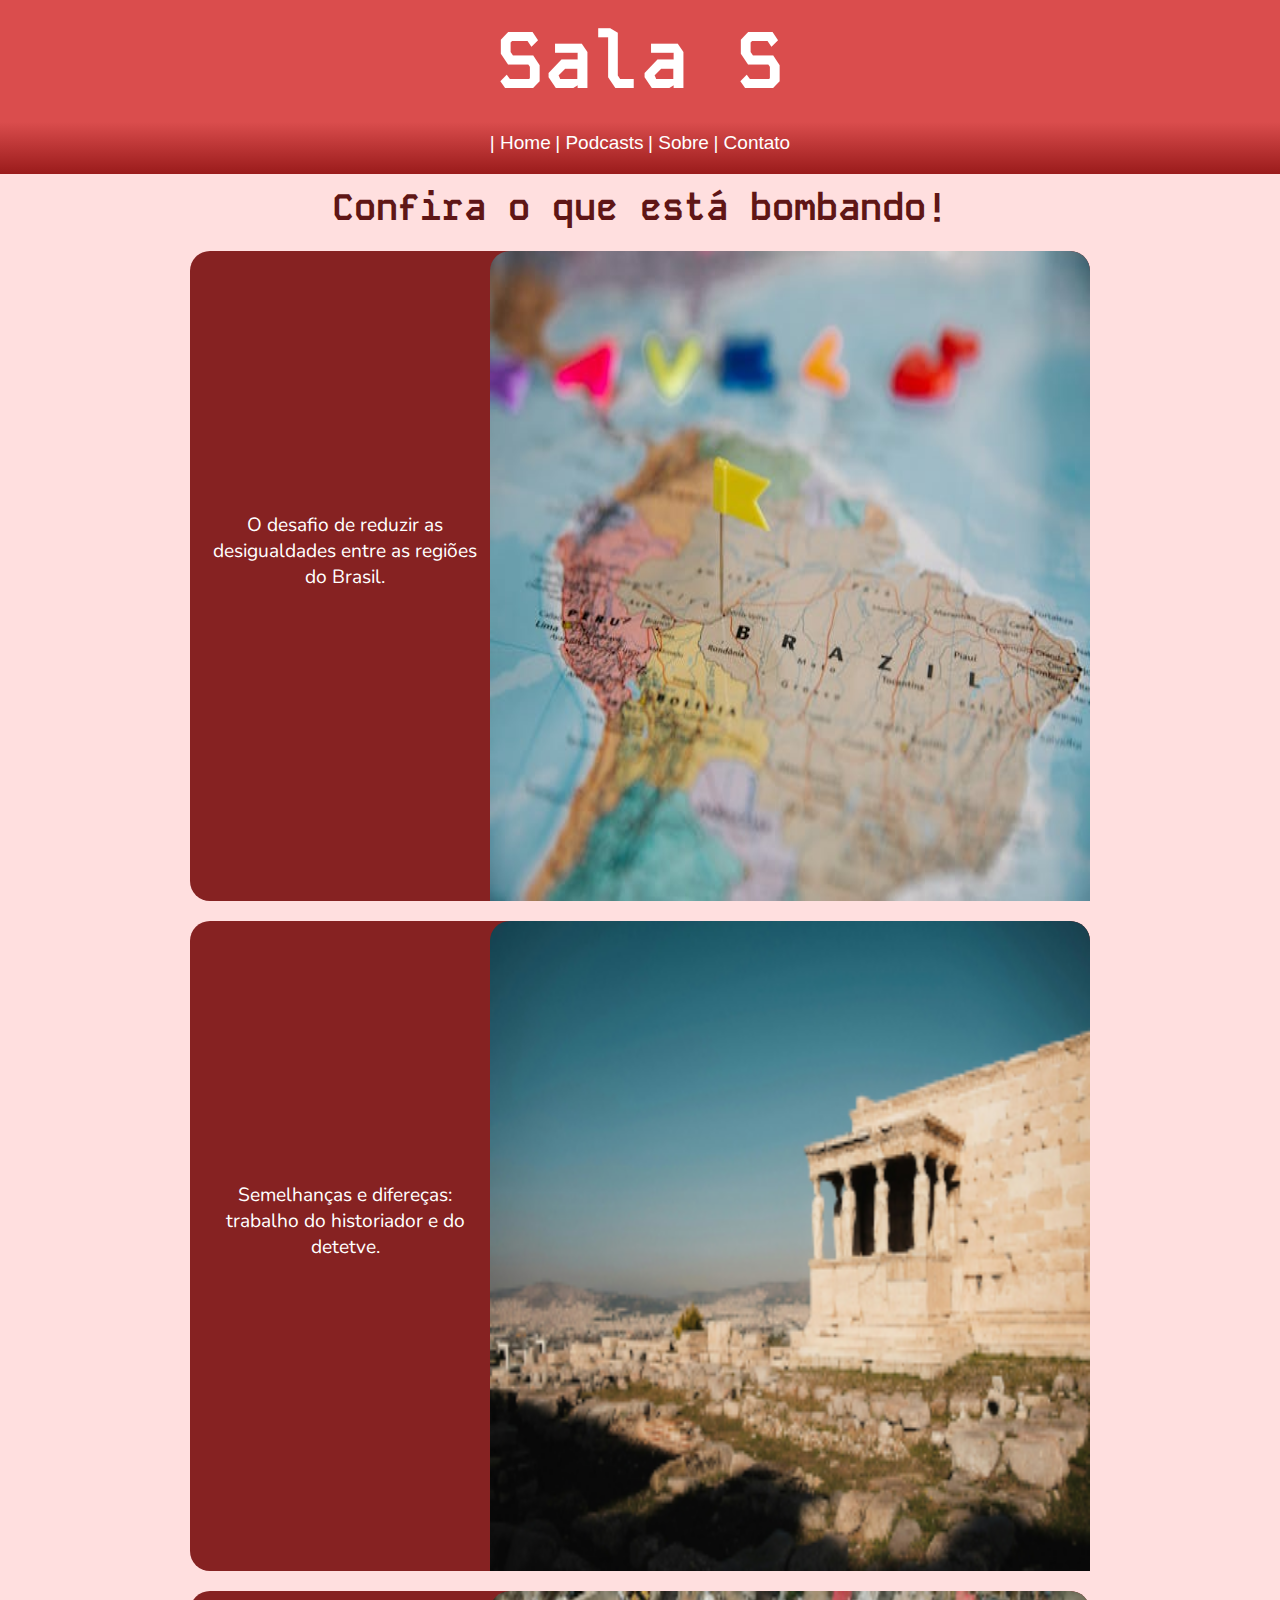
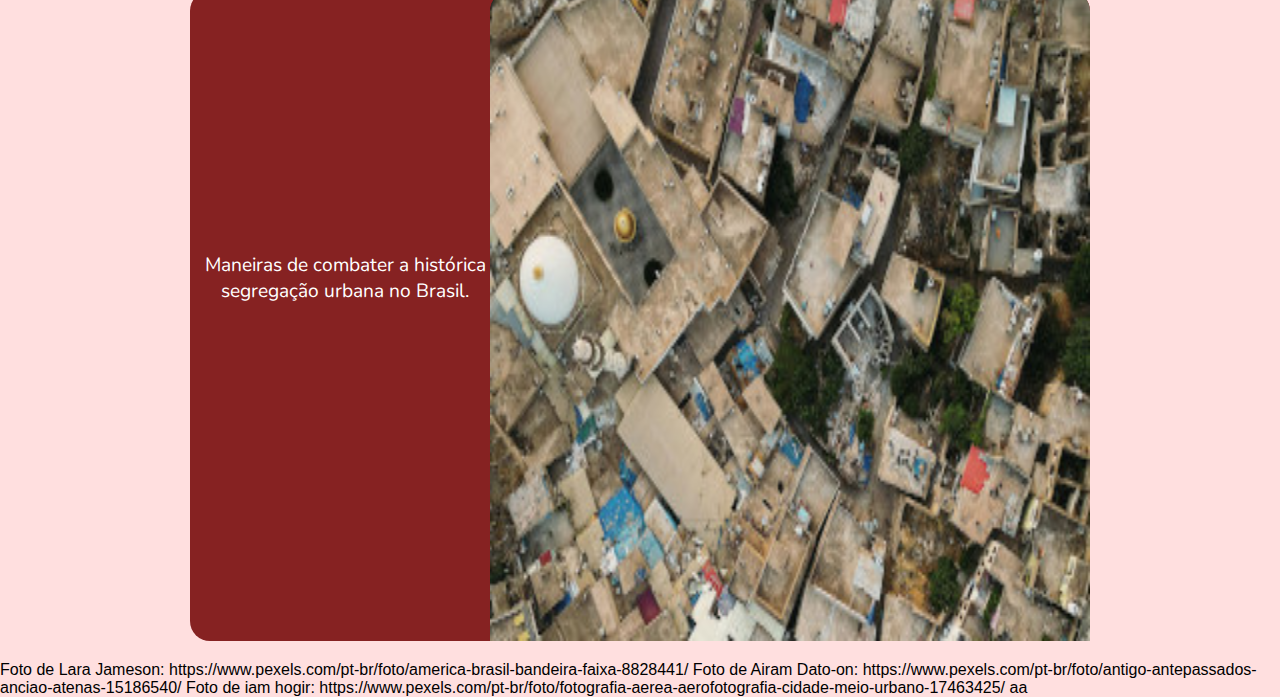
==== index.html @ a229bc6c "Mudança de nome!" ====
<!DOCTYPE html>
<html lang="pt-br">
<head>
    <meta charset="UTF-8">
    <meta name="viewport" content="width=device-width, initial-scale=1.0">
    <link rel="shortcut icon" href="imagens/favicon.png" type="image/x-icon">
    <link rel="stylesheet" href="estilos/mq.css">
    <link rel="stylesheet" href="estilos/style.css">
    <title>Pod Uai | Home</title>
</head>
<body>
    <header>
        <h1>Sala S</h1>
        <nav>
            <a href="index.html">Home</a>
            <a href="#">Podcasts</a>
            <a href="sobre.html">Sobre</a>
            <a href="#">Contato</a>
        </nav>
    </header>
    <main>
        <h2>Confira o que está bombando!</h2>
        <a href="podcast.html">
            <div class="geo">
                <img src="imagens/pexels-lara-jameson-8828441.jpg" alt="Fotografia apresentando o mapa do Brasil.">
                <p>O desafio de reduzir as desigualdades entre as regiões do Brasil.</p>
            </div>
        </a>
        <a href="#">
            <div class="geo">
                <img src="imagens/pexels-airam-datoon-15186540.jpg" alt="Imagem de Grécia.">
                <p >Semelhanças e difereças:  trabalho do historiador e do detetve.</p>
            </div>
        </a>
        <!-- style="height: 200px;" 
        
        style="margin-top: 30px;"-->
        <a href="#">
            <div class="geo">
                <img src="imagens/pexels-iam-hogir-17463425.jpg" alt="Favela vista de cima.">
                <p>Maneiras de combater a histórica segregação urbana no Brasil.</p>
            </div>
        </a>
    </main>
    <footer>
        Foto de Lara Jameson: https://www.pexels.com/pt-br/foto/america-brasil-bandeira-faixa-8828441/

        Foto de Airam Dato-on: https://www.pexels.com/pt-br/foto/antigo-antepassados-anciao-atenas-15186540/

        Foto de iam hogir: https://www.pexels.com/pt-br/foto/fotografia-aerea-aerofotografia-cidade-meio-urbano-17463425/
        
        aa
    </footer>
</body>
</html>
---- estilos/mq.css ----
@charset "UTF-8";

@import url('https://fonts.googleapis.com/css2?family=Nunito:ital,wght@0,200..1000;1,200..1000&display=swap');

@import url('https://fonts.googleapis.com/css2?family=Kode+Mono:wght@400..700&display=swap');


@media screen and (min-width: 768px) {
    main div.geo {
        min-width: 600px;
        min-height: 380px;
    }

    main div.geo img {
        min-width: 600px;
        border-radius: 20px 20px 0px 0px;
        height: 300px;
    }

    h2 {
        font-size: 2em;
    }    

    nav a {
        font-size: 19px;
    }
}

@media screen and (min-width: 1020px) {
    h2 {
        font-size: 2.3em;
    }

    main div.geo {
        min-width: 900px;
        min-height: 650px;
        /*position: relative;*/
    }

    main div.geo img {
        /*display: block;
        position: absolute;**/
        /*min-width: 400px;*/
        /*border-radius: 20px;*/
        height: 400px;
        float: right;
        width: 60%;
        height: 100%;

        /*top: 18%;*/
    }

    main div.geo p {
        font-family: var(--texto);
        padding-top: 29%;
        text-align: center;
        color: white;
        font-size: 1.2em;
    }
}
---- estilos/style.css ----
@import url('https://fonts.googleapis.com/css2?family=Nunito:ital,wght@0,200..1000;1,200..1000&display=swap');

@import url('https://fonts.googleapis.com/css2?family=Kode+Mono:wght@400..700&display=swap');

:root {
    --texto: Nunito;
    --titulo: Kode Mono;
}

* {
    font-family: Arial, Helvetica, sans-serif;
    margin: 0px;
    padding: 0px;
    box-sizing: border-box;
}

header > h1 {
    font-family: var(--titulo);
    font-size: 5em;
    background-color: rgb(218, 77, 77);
    padding: 10px;
    text-align: center;
    color: white;
}

header > nav {
    background-image: linear-gradient(to bottom, rgb(218, 77, 77), rgb(154, 27, 27));
    padding: 10px;
    text-align: center;
    padding-bottom: 20px;
}

header > nav > a::before {
    content: "| ";
}

header a {
    text-decoration: none;
    color: white;
}
header a:hover {
    color: rgb(108, 27, 27);
}

main h2 {
    font-family: var(--titulo);
    text-align: center;
    margin: 10px;
    color: rgb(95, 22, 22);
}

main div.geo {
    background-color: rgb(134, 34, 34);
    max-width: 300px;
    height: 325px;
    display: block;
    margin: 20px auto;
    border-radius: 20px;
}

main div.geo img {
    width: 300px;
    border-radius: 20px 20px 0px 0px;
}

main a {
    text-decoration: none;
}

main a div.geo:hover {
    box-shadow: 1px 1px 10px rgba(67, 3, 3, 0.232);
}

main div.geo p {
    font-family: var(--texto);
    margin: 20px 10px 10px 10px;
    text-align: center;
    color: white;
    font-size: 1.2em;
}

body, html {
    background-color: rgb(255, 223, 223);
}
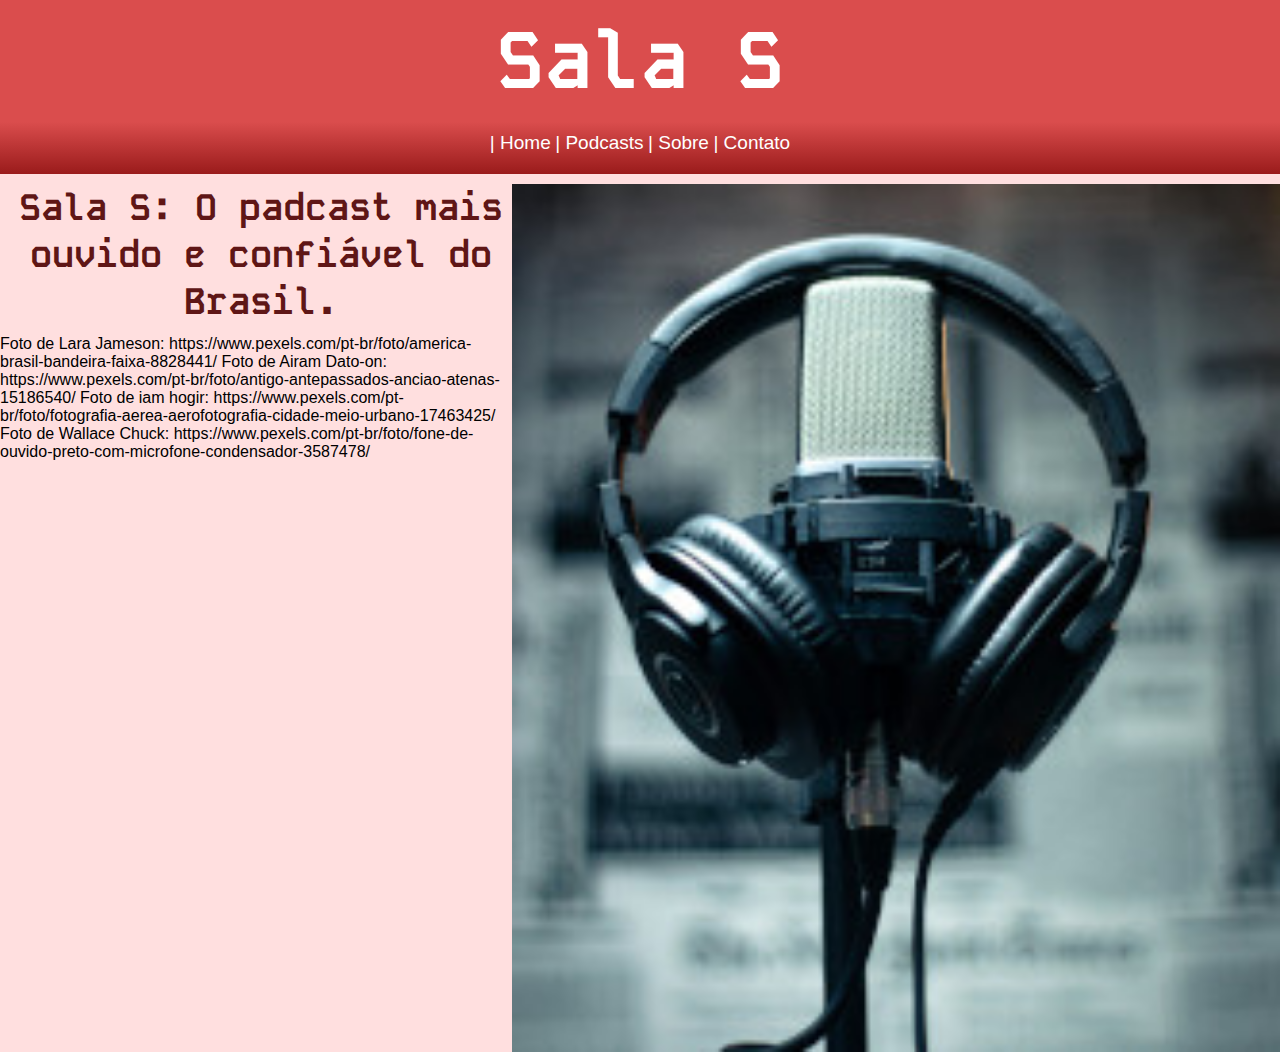
==== commit faefaefb: "." ====
--- a/index.html
+++ b/index.html
@@ -6,41 +6,23 @@
     <link rel="shortcut icon" href="imagens/favicon.png" type="image/x-icon">
     <link rel="stylesheet" href="estilos/mq.css">
     <link rel="stylesheet" href="estilos/style.css">
-    <title>Pod Uai | Home</title>
+    <title>Sala S | Home</title>
 </head>
 <body>
     <header>
         <h1>Sala S</h1>
         <nav>
             <a href="index.html">Home</a>
-            <a href="#">Podcasts</a>
+            <a href="podcast.html">Podcasts</a>
             <a href="sobre.html">Sobre</a>
             <a href="#">Contato</a>
         </nav>
     </header>
     <main>
-        <h2>Confira o que está bombando!</h2>
-        <a href="podcast.html">
-            <div class="geo">
-                <img src="imagens/pexels-lara-jameson-8828441.jpg" alt="Fotografia apresentando o mapa do Brasil.">
-                <p>O desafio de reduzir as desigualdades entre as regiões do Brasil.</p>
-            </div>
-        </a>
-        <a href="#">
-            <div class="geo">
-                <img src="imagens/pexels-airam-datoon-15186540.jpg" alt="Imagem de Grécia.">
-                <p >Semelhanças e difereças:  trabalho do historiador e do detetve.</p>
-            </div>
-        </a>
-        <!-- style="height: 200px;" 
-        
-        style="margin-top: 30px;"-->
-        <a href="#">
-            <div class="geo">
-                <img src="imagens/pexels-iam-hogir-17463425.jpg" alt="Favela vista de cima.">
-                <p>Maneiras de combater a histórica segregação urbana no Brasil.</p>
-            </div>
-        </a>
+        <div id="divum">
+            <img src="imagens/pexels-wallace-chuck-3587478.jpg" alt="Podcast. Um fone de ouvido e um microfone.">
+            <h2>Sala S: O padcast mais ouvido e confiável do Brasil.</h2>
+        </div>
     </main>
     <footer>
         Foto de Lara Jameson: https://www.pexels.com/pt-br/foto/america-brasil-bandeira-faixa-8828441/
@@ -49,7 +31,7 @@
 
         Foto de iam hogir: https://www.pexels.com/pt-br/foto/fotografia-aerea-aerofotografia-cidade-meio-urbano-17463425/
         
-        aa
+        Foto de Wallace Chuck: https://www.pexels.com/pt-br/foto/fone-de-ouvido-preto-com-microfone-condensador-3587478/
     </footer>
 </body>
 </html>--- a/estilos/style.css
+++ b/estilos/style.css
@@ -52,7 +52,7 @@
 main div.geo {
     background-color: rgb(134, 34, 34);
     max-width: 300px;
-    height: 325px;
+    height: 400px;
     display: block;
     margin: 20px auto;
     border-radius: 20px;
@@ -71,9 +71,16 @@
     box-shadow: 1px 1px 10px rgba(67, 3, 3, 0.232);
 }
 
+main div.geo audio.som {
+    width: 92%;
+    display: block;
+    margin: auto;
+
+}
+
 main div.geo p {
     font-family: var(--texto);
-    margin: 20px 10px 10px 10px;
+    margin: 20px 10px 30px 10px;
     text-align: center;
     color: white;
     font-size: 1.2em;
@@ -81,4 +88,9 @@
 
 body, html {
     background-color: rgb(255, 223, 223);
+}
+
+main div#divum img {
+    float: right;
+    width: 60%;
 }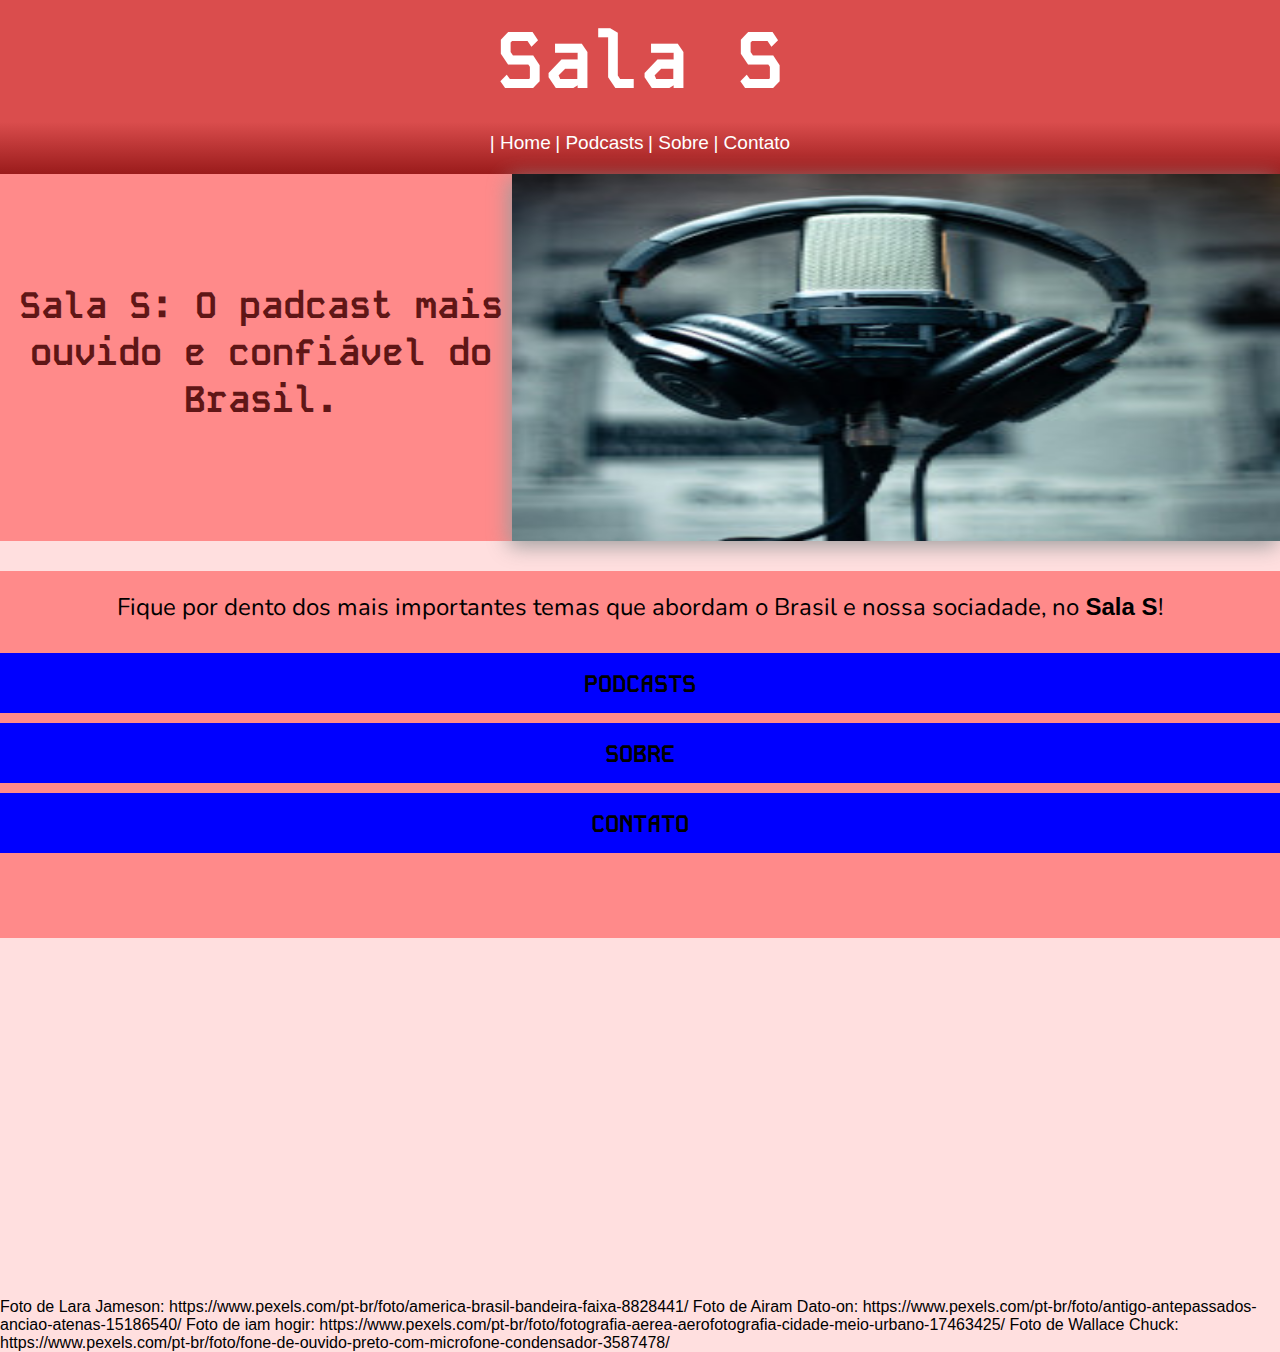
==== commit 7de21977: "." ====
--- a/index.html
+++ b/index.html
@@ -19,9 +19,21 @@
         </nav>
     </header>
     <main>
-        <div id="divum">
+        <div class="homediv" id="divum">
             <img src="imagens/pexels-wallace-chuck-3587478.jpg" alt="Podcast. Um fone de ouvido e um microfone.">
             <h2>Sala S: O padcast mais ouvido e confiável do Brasil.</h2>
+        </div>
+        <div class="homediv">
+            <p>Fique por dento dos mais importantes temas que abordam o Brasil e nossa sociadade, no <strong>Sala S</strong>!</p>
+            <div>
+                <p>PODCASTS</p>
+            </div>
+            <div>
+                <p>SOBRE</p>
+            </div>
+            <div>
+                <p>CONTATO</p>
+            </div>
         </div>
     </main>
     <footer>
--- a/estilos/style.css
+++ b/estilos/style.css
@@ -47,6 +47,7 @@
     text-align: center;
     margin: 10px;
     color: rgb(95, 22, 22);
+    
 }
 
 main div.geo {
@@ -93,4 +94,53 @@
 main div#divum img {
     float: right;
     width: 60%;
-}+    height: 367px;
+}
+
+footer {
+    margin-top: 40vh;
+}
+
+main div.homediv {
+    height: 367px;
+    background-color:rgb(255 138 138);
+    margin-bottom: 30px;
+}
+
+main div.homediv img {
+    box-shadow: -3px 5px 20px #9d9d9d
+}
+
+main div.homediv h2 {
+    margin-top: 0px;
+    padding-top: 108px;
+}
+
+div.homediv > p {
+    font-family: var(--texto);
+    font-size: 1.5em;
+    padding: 20px;
+    text-align: center;
+}
+
+div.homediv > div {
+    background-color: blue;
+    max-width: 100vw;
+    height: 60px;
+    margin-left: 50%;
+    position: relative;
+    margin: 10px auto;
+}
+
+div.homediv > div > p {
+    font-family: var(--titulo);
+    font-weight: bolder;
+    font-size: 1.5em;
+    position: absolute;   
+    
+    top: 50%;
+    left: 50%;
+
+    transform: translate(-50%, -50%);
+}
+
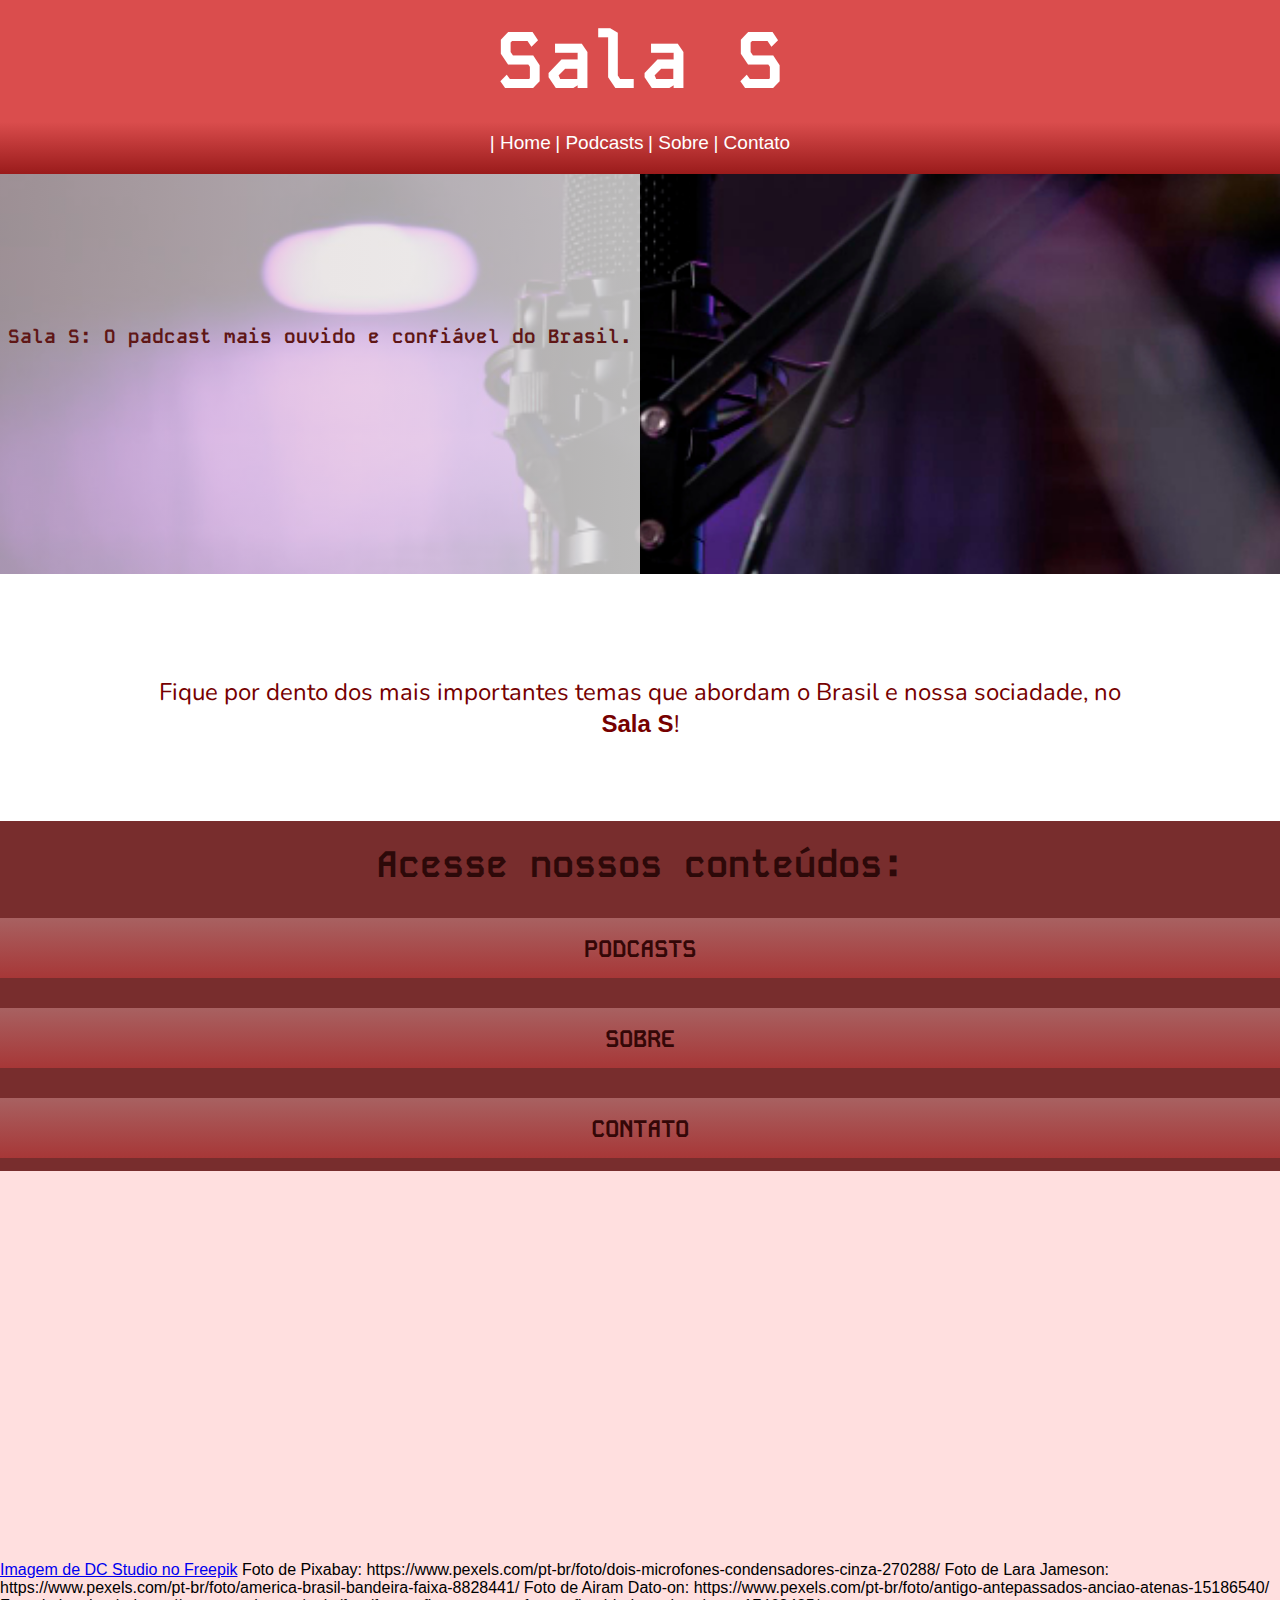
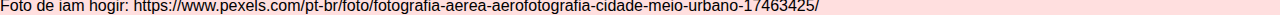
==== commit 06fb5313: "." ====
--- a/index.html
+++ b/index.html
@@ -20,30 +20,40 @@
     </header>
     <main>
         <div class="homediv" id="divum">
-            <img src="imagens/pexels-wallace-chuck-3587478.jpg" alt="Podcast. Um fone de ouvido e um microfone.">
             <h2>Sala S: O padcast mais ouvido e confiável do Brasil.</h2>
         </div>
-        <div class="homediv">
+        <div class="homediv" id="divdois">
             <p>Fique por dento dos mais importantes temas que abordam o Brasil e nossa sociadade, no <strong>Sala S</strong>!</p>
-            <div>
-                <p>PODCASTS</p>
-            </div>
-            <div>
-                <p>SOBRE</p>
-            </div>
-            <div>
-                <p>CONTATO</p>
-            </div>
+        </div>
+        <div class="homediv" id="divtres">
+            <h2>Acesse nossos conteúdos:</h2>
+            <a href="podcast.html">
+                <div>
+                    <p>PODCASTS</p>
+                </div>
+            </a>
+            <a href="sobre.html">
+                <div>
+                    <p>SOBRE</p>
+                </div>
+            </a>
+            <a href="#">
+                <div>
+                    <p>CONTATO</p>
+                </div>
+            </a>
         </div>
     </main>
     <footer>
+        <a href="https://br.freepik.com/fotos-gratis/[base64].htm#fromView=search&page=1&position=0&uuid=b8004767-1277-4fae-971d-16d5168f4e87">Imagem de DC Studio no Freepik</a>
+
+        Foto de Pixabay: https://www.pexels.com/pt-br/foto/dois-microfones-condensadores-cinza-270288/
+
         Foto de Lara Jameson: https://www.pexels.com/pt-br/foto/america-brasil-bandeira-faixa-8828441/
 
         Foto de Airam Dato-on: https://www.pexels.com/pt-br/foto/antigo-antepassados-anciao-atenas-15186540/
 
         Foto de iam hogir: https://www.pexels.com/pt-br/foto/fotografia-aerea-aerofotografia-cidade-meio-urbano-17463425/
-        
-        Foto de Wallace Chuck: https://www.pexels.com/pt-br/foto/fone-de-ouvido-preto-com-microfone-condensador-3587478/
     </footer>
 </body>
 </html>--- a/estilos/style.css
+++ b/estilos/style.css
@@ -91,28 +91,24 @@
     background-color: rgb(255, 223, 223);
 }
 
-main div#divum img {
+/*main div#divum img {
     float: right;
     width: 60%;
-    height: 367px;
-}
+    
+}*/
 
 footer {
     margin-top: 40vh;
 }
 
 main div.homediv {
-    height: 367px;
-    background-color:rgb(255 138 138);
-    margin-bottom: 30px;
-}
-
-main div.homediv img {
-    box-shadow: -3px 5px 20px #9d9d9d
-}
-
-main div.homediv h2 {
+    height: 267px;
+    /*background-color:rgb(255 138 138);*/
+}
+
+main div#divum h2 {
     margin-top: 0px;
+    font-size: 1.2em;
     padding-top: 108px;
 }
 
@@ -123,16 +119,17 @@
     text-align: center;
 }
 
-div.homediv > div {
-    background-color: blue;
+div.homediv > a > div {
+    background-color: rgb(167, 55, 55);
+    background-image: linear-gradient(to top, rgb(167, 55, 55), rgb(168, 97, 97));
     max-width: 100vw;
     height: 60px;
     margin-left: 50%;
     position: relative;
-    margin: 10px auto;
-}
-
-div.homediv > div > p {
+    /*margin: auto;*/
+}
+
+div.homediv > a > div > p {
     font-family: var(--titulo);
     font-weight: bolder;
     font-size: 1.5em;
@@ -144,3 +141,64 @@
     transform: translate(-50%, -50%);
 }
 
+main div#divum {
+    background-image: url('../imagens/43446.jpg');
+    background-position: bottom left;
+    background-repeat: no-repeat;
+    background-attachment: fixed;
+    background-size: cover;
+    height: 400px;
+    margin-bottom: 0px;
+    padding-bottom: 0px;
+}
+
+main div#divum h2 {
+    background-color: rgba(221, 210, 210, 0.21);
+    background-image: linear-gradient(to right, rgba(221, 210, 210, 0.571), rgba(235, 235, 235, 0.744));
+    margin: 0px;
+    padding: 0px;
+    height: 100%;
+    width: 50%;
+    padding-top: 150px;
+}
+
+main div#divdois {
+    background-color: rgb(255, 255, 255);
+    position: relative;
+    margin-bottom: 0px;
+}
+
+div#divdois p{
+    color: rgb(118, 0, 0);
+    width: 80%;
+    position: absolute;
+
+    top: 50%;
+    left: 50%;
+
+    transform: translate(-50%, -50%);
+}
+
+main div#divtres {
+    background-color: rgb(120, 45, 45);
+    height: 350px;
+    transform: translate(0px, -30px);
+}
+
+div#divtres > h2 {
+    color: rgb(45, 9, 9);
+}
+
+div#divtres h2 {
+    padding: 20px;
+}
+
+div#divtres div {
+    margin: auto;
+    margin-bottom: 30px;
+}
+
+div#divtres a {
+    text-decoration: none;
+    color: rgb(52, 7, 7);
+}
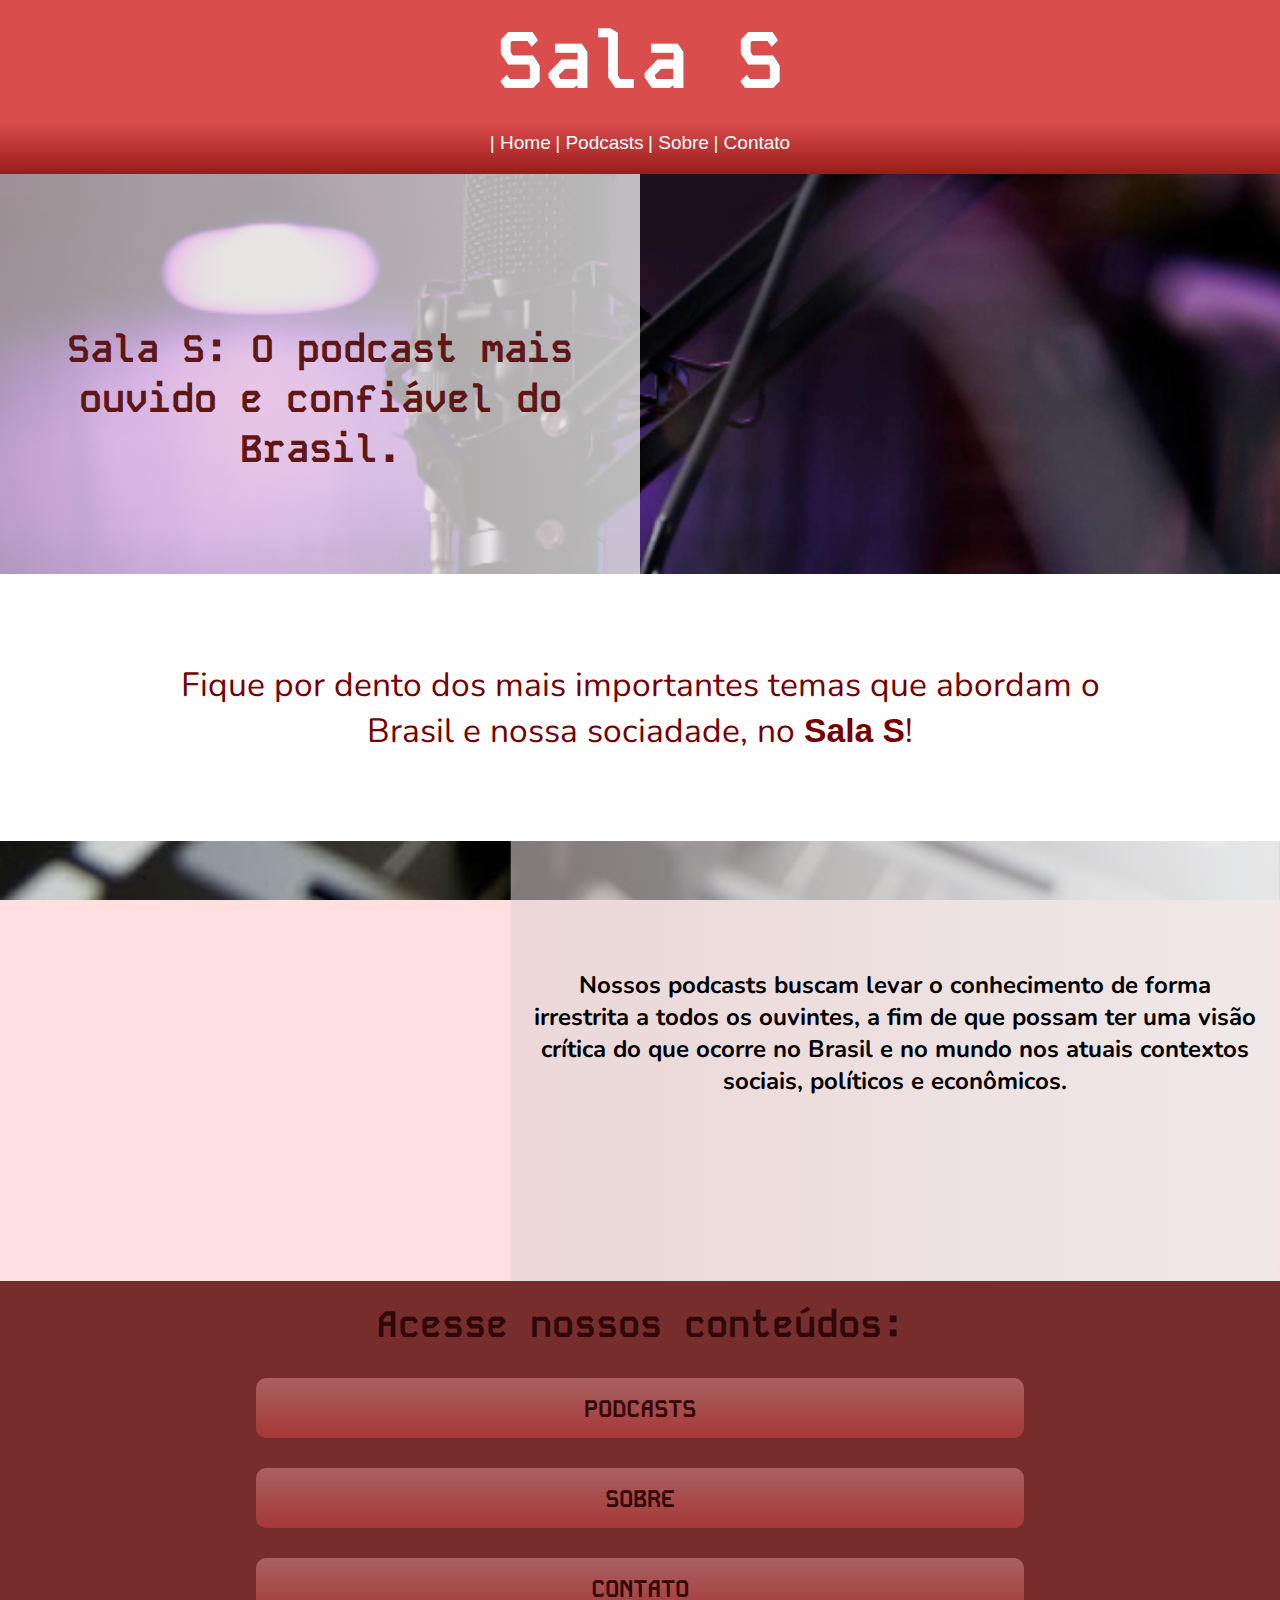
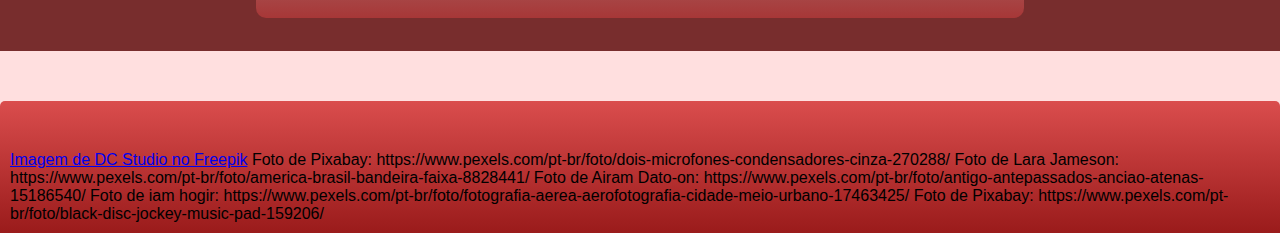
==== commit 493eec6e: "." ====
--- a/index.html
+++ b/index.html
@@ -12,18 +12,21 @@
     <header>
         <h1>Sala S</h1>
         <nav>
-            <a href="index.html">Home</a>
+            <a href="#">Home</a>
             <a href="podcast.html">Podcasts</a>
             <a href="sobre.html">Sobre</a>
-            <a href="#">Contato</a>
+            <a href="contato.html">Contato</a>
         </nav>
     </header>
     <main>
         <div class="homediv" id="divum">
-            <h2>Sala S: O padcast mais ouvido e confiável do Brasil.</h2>
+            <h2>Sala S: O podcast mais ouvido e confiável do Brasil.</h2>
         </div>
         <div class="homediv" id="divdois">
             <p>Fique por dento dos mais importantes temas que abordam o Brasil e nossa sociadade, no <strong>Sala S</strong>!</p>
+        </div>
+        <div class="homediv" id="divquatro">
+            <p>Nossos podcasts buscam levar o conhecimento de forma irrestrita a todos os ouvintes, a fim de que possam ter uma visão crítica do que ocorre no Brasil e no mundo nos atuais contextos sociais, políticos e econômicos.</p>
         </div>
         <div class="homediv" id="divtres">
             <h2>Acesse nossos conteúdos:</h2>
@@ -54,6 +57,8 @@
         Foto de Airam Dato-on: https://www.pexels.com/pt-br/foto/antigo-antepassados-anciao-atenas-15186540/
 
         Foto de iam hogir: https://www.pexels.com/pt-br/foto/fotografia-aerea-aerofotografia-cidade-meio-urbano-17463425/
+
+        Foto de Pixabay: https://www.pexels.com/pt-br/foto/black-disc-jockey-music-pad-159206/
     </footer>
 </body>
 </html>--- a/estilos/mq.css
+++ b/estilos/mq.css
@@ -8,7 +8,7 @@
 @media screen and (min-width: 768px) {
     main div.geo {
         min-width: 600px;
-        min-height: 380px;
+        min-height: 450px;
     }
 
     main div.geo img {
@@ -24,6 +24,18 @@
     nav a {
         font-size: 19px;
     }
+
+    main div#divum {
+        font-size: 1.5em;
+    }
+
+    main div#divdois {
+        font-size: 1.4em;
+    }
+
+    main div#divtres div {
+        max-width: 60%;
+    }
 }
 
 @media screen and (min-width: 1020px) {
@@ -33,7 +45,7 @@
 
     main div.geo {
         min-width: 900px;
-        min-height: 650px;
+        min-height: 750px;
         /*position: relative;*/
     }
 
@@ -45,9 +57,14 @@
         height: 400px;
         float: right;
         width: 60%;
-        height: 100%;
+        height: 85%;
 
         /*top: 18%;*/
+    }
+
+    main div.geo audio {
+        display: block;
+        transform: translate(0px, 30px);
     }
 
     main div.geo p {
@@ -57,4 +74,12 @@
         color: white;
         font-size: 1.2em;
     }
+
+    main div#divum {
+        font-size: 2em;
+    }
+
+    main div#divtres div {
+        max-width: 60%;
+    }
 }--- a/estilos/style.css
+++ b/estilos/style.css
@@ -98,7 +98,10 @@
 }*/
 
 footer {
-    margin-top: 40vh;
+    margin-top: 20px;
+    background-image: linear-gradient(to top, rgb(154, 27, 27), rgb(218, 77, 77));
+    padding: 50px 10px 10px 10px;
+    border-radius: 5px 5px 0px 0px;
 }
 
 main div.homediv {
@@ -122,8 +125,9 @@
 div.homediv > a > div {
     background-color: rgb(167, 55, 55);
     background-image: linear-gradient(to top, rgb(167, 55, 55), rgb(168, 97, 97));
-    max-width: 100vw;
+    max-width: 90vw;
     height: 60px;
+    border-radius: 10px;
     margin-left: 50%;
     position: relative;
     /*margin: auto;*/
@@ -143,7 +147,7 @@
 
 main div#divum {
     background-image: url('../imagens/43446.jpg');
-    background-position: bottom left;
+    background-position: center center;
     background-repeat: no-repeat;
     background-attachment: fixed;
     background-size: cover;
@@ -181,7 +185,7 @@
 
 main div#divtres {
     background-color: rgb(120, 45, 45);
-    height: 350px;
+    height: 370px;
     transform: translate(0px, -30px);
 }
 
@@ -202,3 +206,33 @@
     text-decoration: none;
     color: rgb(52, 7, 7);
 }
+
+div#divquatro {
+    font-family: var(--texto);
+    height: 460px;
+
+    background-image: url('../imagens/pexels-pixabay-159206.jpg');
+    background-repeat: no-repeat;
+    background-position: center center;
+    background-size: cover;
+    background-attachment: fixed;
+}
+
+div#divquatro p {
+    background-image: linear-gradient(to right, rgba(221, 210, 210, 0.571), rgba(235, 235, 235, 0.744));
+
+    width: 60%;
+    height: 100%;
+
+    color: black;
+    font-weight: bolder;
+
+    transform: translate(66.5%);
+
+    padding-top: 10%;
+}
+
+img.foto {
+    border-radius: 50%;
+    margin: 10px;
+}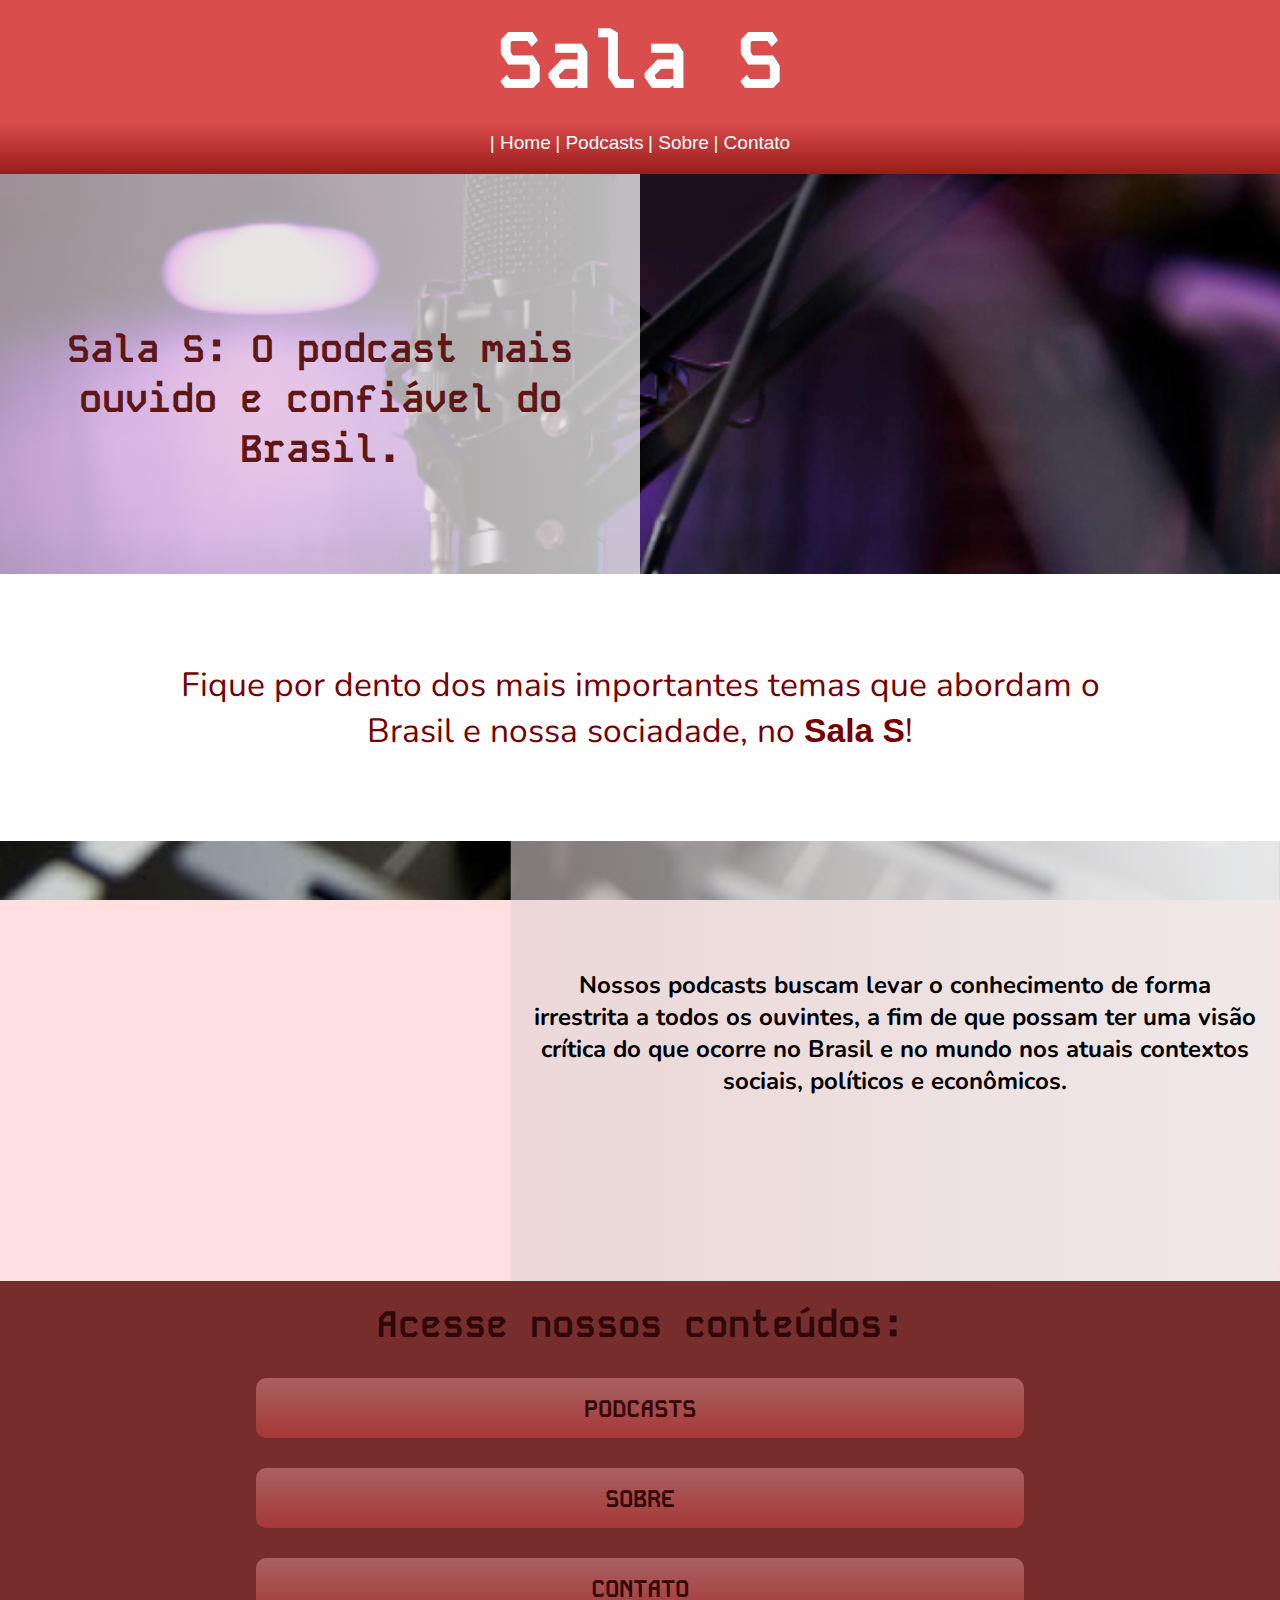
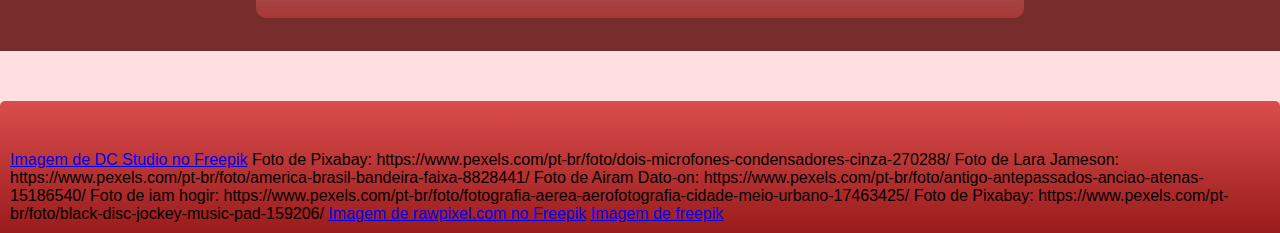
==== commit e0e5e72e: "erro 01 desfeito" ====
--- a/index.html
+++ b/index.html
@@ -59,6 +59,10 @@
         Foto de iam hogir: https://www.pexels.com/pt-br/foto/fotografia-aerea-aerofotografia-cidade-meio-urbano-17463425/
 
         Foto de Pixabay: https://www.pexels.com/pt-br/foto/black-disc-jockey-music-pad-159206/
+
+        <a href="https://br.freepik.com/vetores-gratis/conjunto-de-icones-de-vetor-de-tecnologia-medica-para-saude-e-bem-estar_16251902.htm#fromView=search&page=1&position=1&uuid=15480e4c-a7ff-4d54-a8c3-34dbfd617db5">Imagem de rawpixel.com no Freepik</a>
+
+        <a href="https://br.freepik.com/fotos-gratis/filhos-medios-com-dispositivos-internos_16923078.htm#fromView=search&page=1&position=2&uuid=eecc8c8a-805f-4675-9d3d-be52b7864382">Imagem de freepik</a>
     </footer>
 </body>
 </html>--- a/estilos/style.css
+++ b/estilos/style.css
@@ -13,6 +13,16 @@
     padding: 0px;
     box-sizing: border-box;
 }
+
+body, html {
+    background-color: rgb(255, 223, 223);
+}
+
+/*main div#divum img {
+    float: right;
+    width: 60%;
+    
+}*/
 
 header > h1 {
     font-family: var(--titulo);
@@ -85,23 +95,6 @@
     text-align: center;
     color: white;
     font-size: 1.2em;
-}
-
-body, html {
-    background-color: rgb(255, 223, 223);
-}
-
-/*main div#divum img {
-    float: right;
-    width: 60%;
-    
-}*/
-
-footer {
-    margin-top: 20px;
-    background-image: linear-gradient(to top, rgb(154, 27, 27), rgb(218, 77, 77));
-    padding: 50px 10px 10px 10px;
-    border-radius: 5px 5px 0px 0px;
 }
 
 main div.homediv {
@@ -232,7 +225,61 @@
     padding-top: 10%;
 }
 
+div.contato {
+    background-image: linear-gradient(to left, rgb(172, 119, 119), rgb(119, 39, 39));
+    padding: 15px;
+    margin: 10px;
+    border-radius: 10px;
+    height: 300px;
+    position: relative;
+}
+
+div.contato > div.inside > img {
+    left: 50%;
+    float: left;
+    /*transform: translate(0%, 55px);*/
+}
+
+div.contato > p {
+    margin-top: 0px;
+    margin-right: 8px;
+    transform: translate(13px);
+    font-family: var(--texto);
+    color: black;
+    font-weight: bold;
+}
+
+div.inside {
+    text-align: center;
+    position: absolute;  
+    top: 25%;
+    
+    
+}
+
 img.foto {
     border-radius: 50%;
-    margin: 10px;
+    right: 10px;
+}
+
+div.inside ul {
+    margin-top: 5px;
+    list-style-type: '\1F4CE';
+    list-style-position: inside;
+}
+
+div.inside a {
+    text-decoration: none;
+    color: rgb(45, 9, 9);
+}
+
+div.inside a:hover {
+    color: rgb(255, 187, 0);
+}
+
+footer {
+    margin-top: 20px;
+    background-image: linear-gradient(to top, rgb(154, 27, 27), rgb(218, 77, 77));
+    padding: 50px 10px 10px 10px;
+    border-radius: 5px 5px 0px 0px;
 }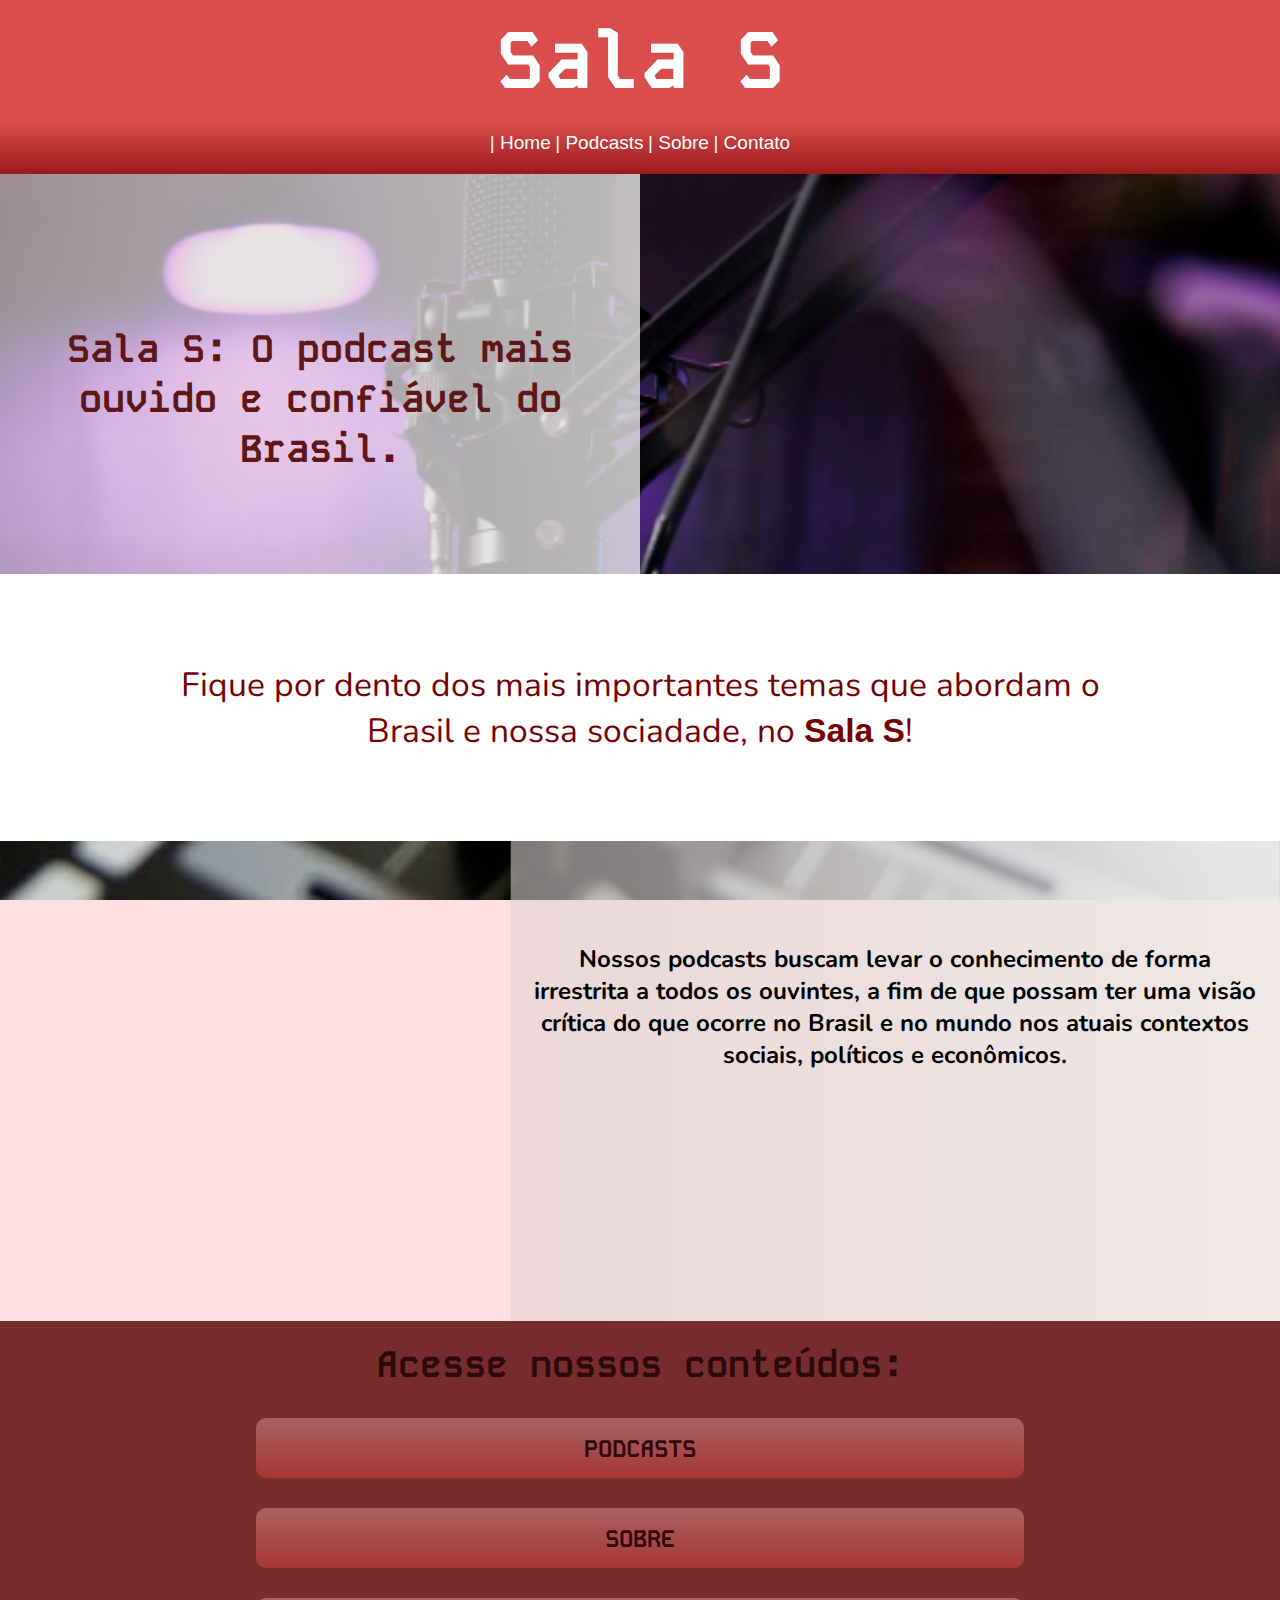
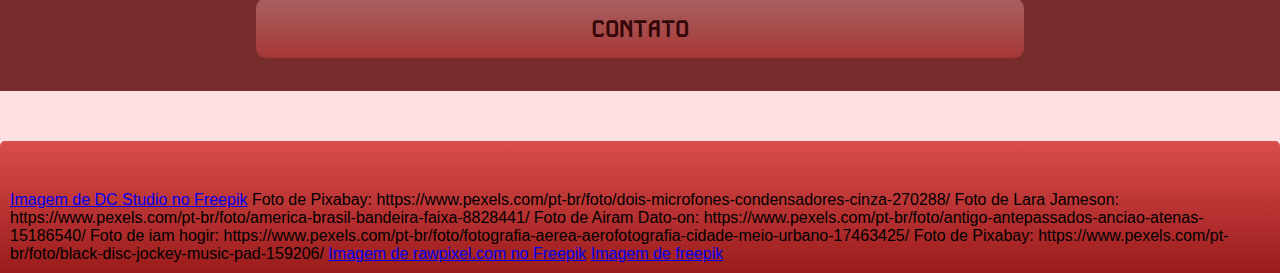
==== commit 83032e44: "atualizado." ====
--- a/index.html
+++ b/index.html
@@ -40,7 +40,7 @@
                     <p>SOBRE</p>
                 </div>
             </a>
-            <a href="#">
+            <a href="contato.html">
                 <div>
                     <p>CONTATO</p>
                 </div>
--- a/estilos/style.css
+++ b/estilos/style.css
@@ -202,7 +202,7 @@
 
 div#divquatro {
     font-family: var(--texto);
-    height: 460px;
+    height: 500px;
 
     background-image: url('../imagens/pexels-pixabay-159206.jpg');
     background-repeat: no-repeat;
@@ -222,7 +222,7 @@
 
     transform: translate(66.5%);
 
-    padding-top: 10%;
+    padding-top: 8%;
 }
 
 div.contato {
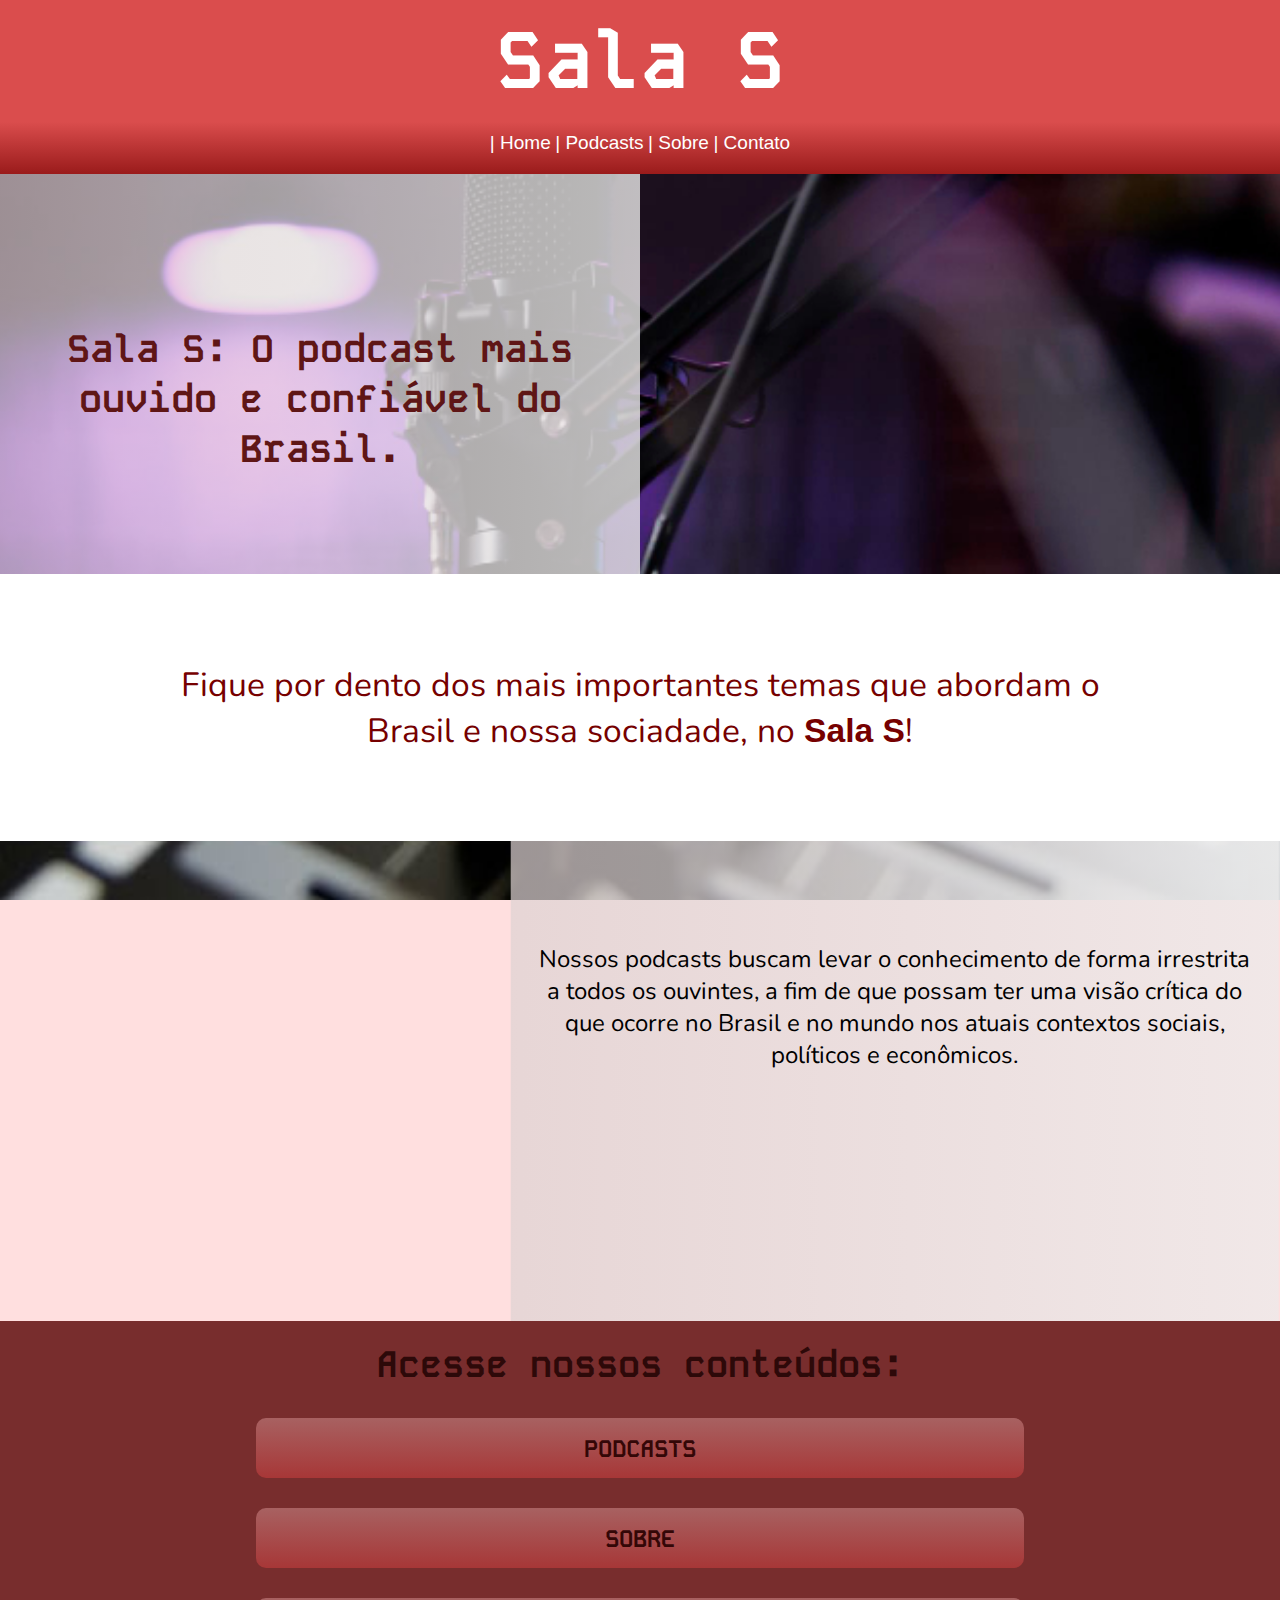
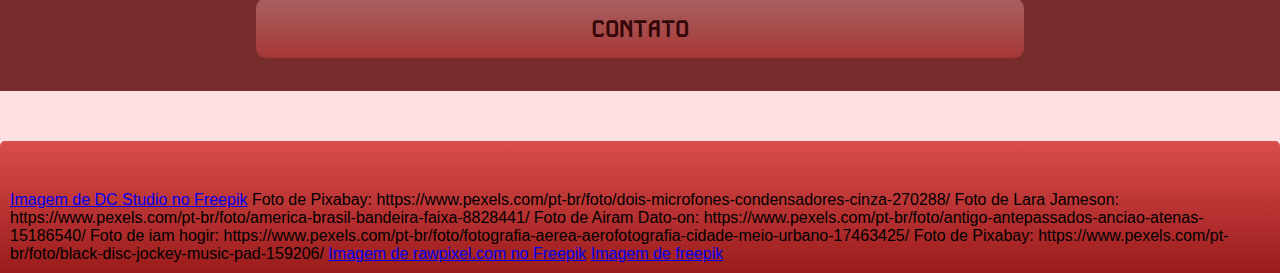
==== commit b2f06fae: "." ====
--- a/index.html
+++ b/index.html
@@ -3,7 +3,7 @@
 <head>
     <meta charset="UTF-8">
     <meta name="viewport" content="width=device-width, initial-scale=1.0">
-    <link rel="shortcut icon" href="imagens/favicon.png" type="image/x-icon">
+    <link rel="shortcut icon" href="imagens/icons/logo-ss.ico" type="image/x-icon">
     <link rel="stylesheet" href="estilos/mq.css">
     <link rel="stylesheet" href="estilos/style.css">
     <title>Sala S | Home</title>
--- a/estilos/style.css
+++ b/estilos/style.css
@@ -24,6 +24,8 @@
     
 }*/
 
+
+
 header > h1 {
     font-family: var(--titulo);
     font-size: 5em;
@@ -51,6 +53,8 @@
 header a:hover {
     color: rgb(108, 27, 27);
 }
+
+
 
 main h2 {
     font-family: var(--titulo);
@@ -212,13 +216,12 @@
 }
 
 div#divquatro p {
-    background-image: linear-gradient(to right, rgba(221, 210, 210, 0.571), rgba(235, 235, 235, 0.744));
+    background-image: linear-gradient(to right, rgba(221, 210, 210, 0.711), rgba(235, 235, 235, 0.715));
 
     width: 60%;
     height: 100%;
 
     color: black;
-    font-weight: bolder;
 
     transform: translate(66.5%);
 
@@ -230,13 +233,13 @@
     padding: 15px;
     margin: 10px;
     border-radius: 10px;
-    height: 300px;
+    height: fit-content;
     position: relative;
 }
 
-div.contato > div.inside > img {
-    left: 50%;
-    float: left;
+div.contato img {
+    display: block;
+    margin: auto;
     /*transform: translate(0%, 55px);*/
 }
 
@@ -251,8 +254,6 @@
 
 div.inside {
     text-align: center;
-    position: absolute;  
-    top: 25%;
     
     
 }
@@ -263,7 +264,7 @@
 }
 
 div.inside ul {
-    margin-top: 5px;
+    margin-top: 40px;
     list-style-type: '\1F4CE';
     list-style-position: inside;
 }
